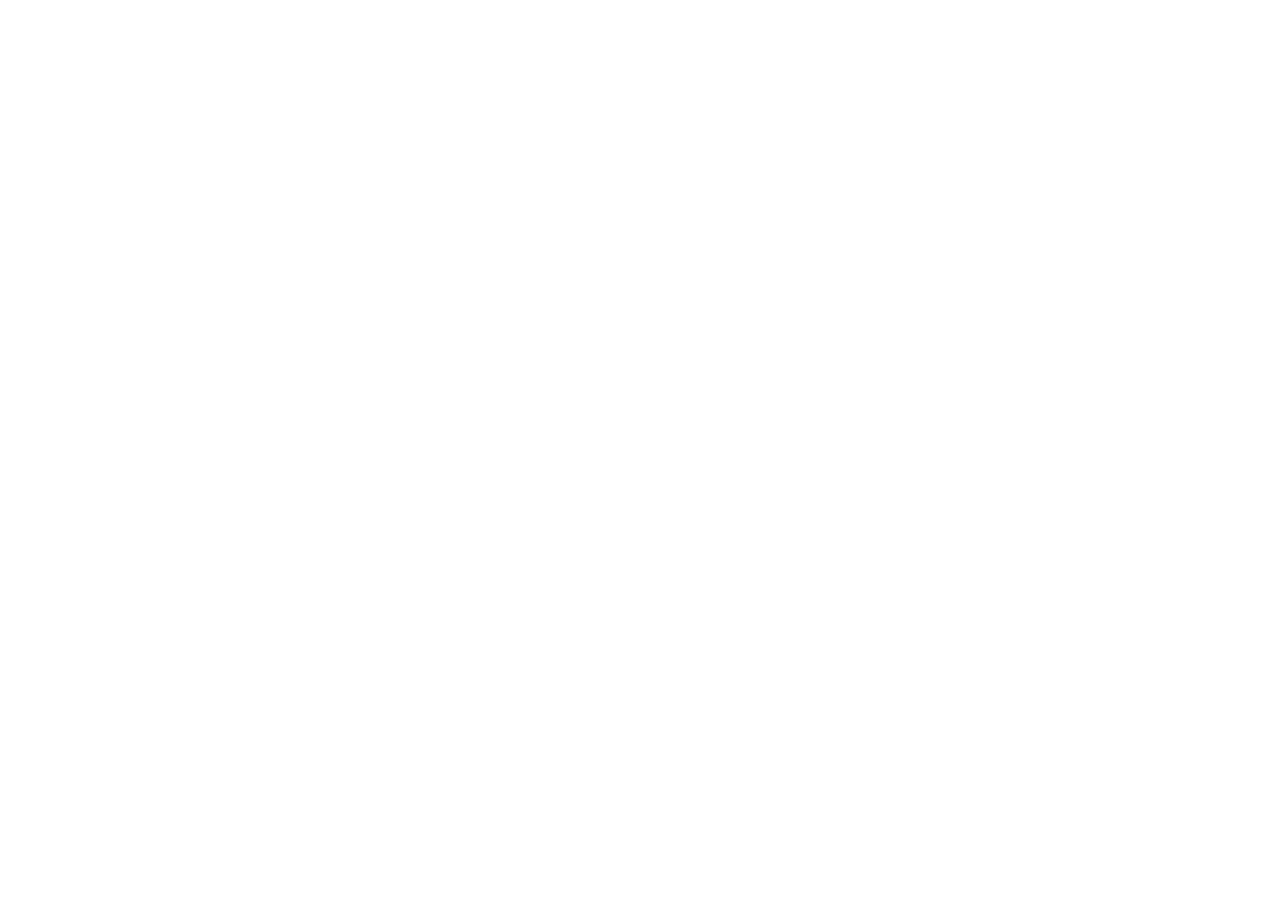
==== finalproject/index.html @ 3f7035b2 "Site plan" ====
<!DOCTYPE html>
<html lang="en">
<head>
    <meta charset="UTF-8">
    <meta name="viewport" content="width=device-width, initial-scale=1.0">
    <title>Document</title>
</head>
<body>
    
</body>
</html>
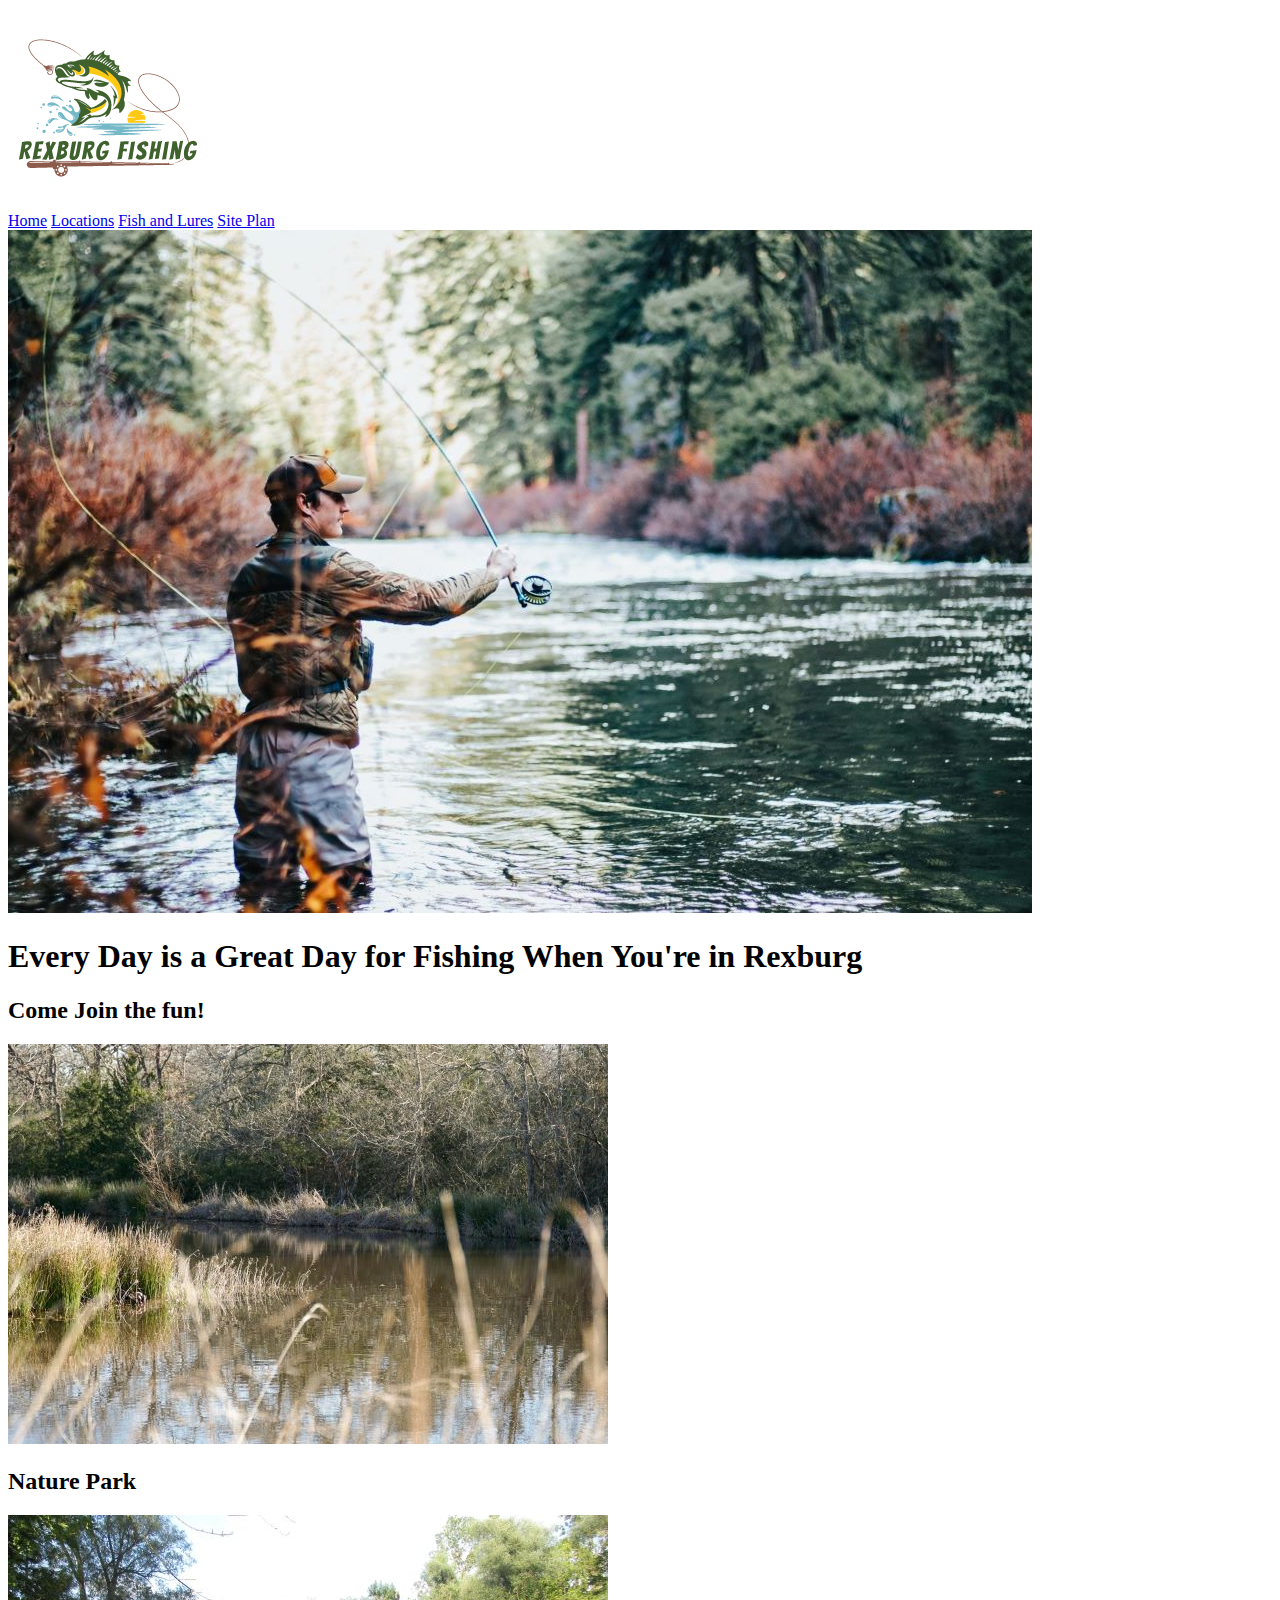
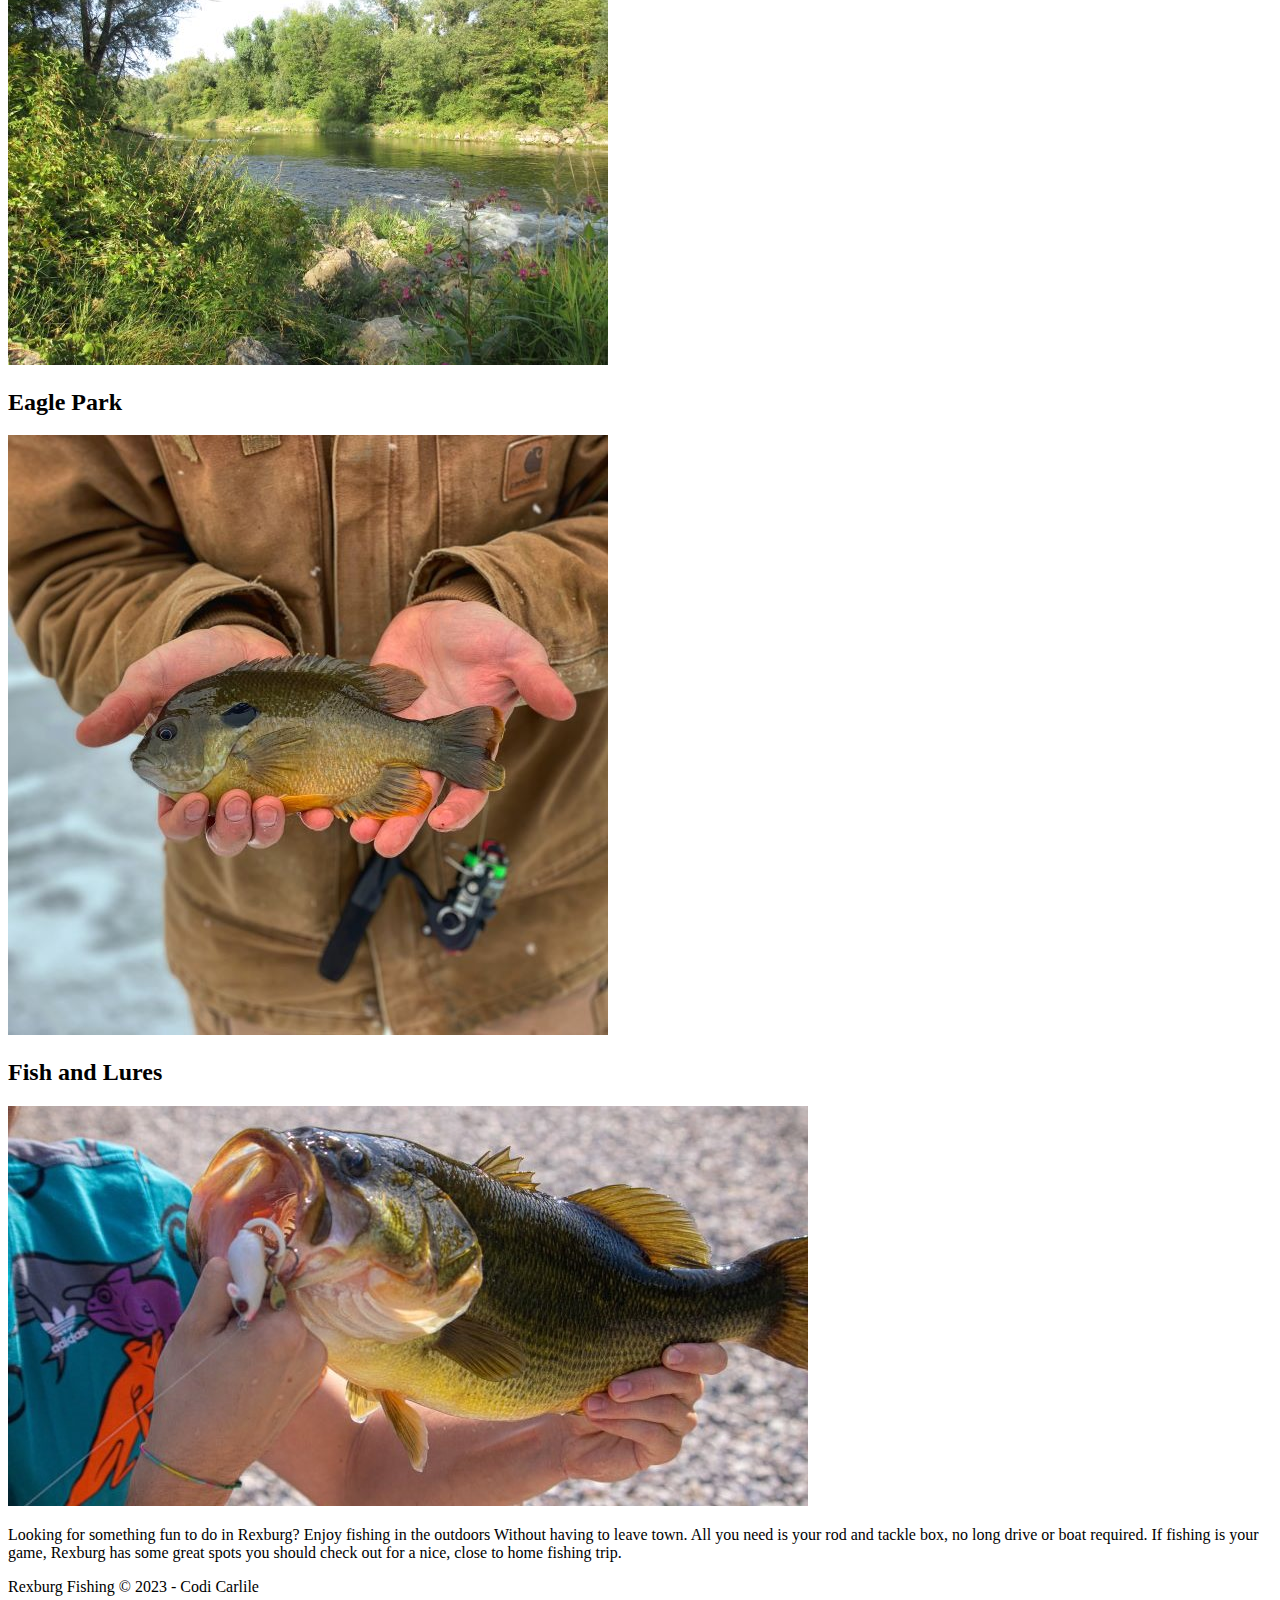
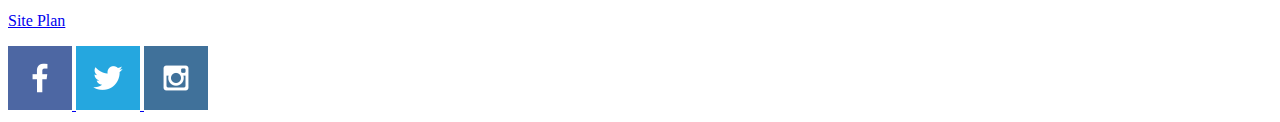
==== commit 945d3707: "HTML" ====
--- a/finalproject/index.html
+++ b/finalproject/index.html
@@ -3,9 +3,93 @@
 <head>
     <meta charset="UTF-8">
     <meta name="viewport" content="width=device-width, initial-scale=1.0">
-    <title>Document</title>
+    <title>Rexburg Fishing Homepage</title>
+    <link rel="stylesheet" href="styles/style.css">
 </head>
 <body>
+    <div id="content">
+
+        <header>
+    
+            <a id="logo_link" href="index.html">
+                <img class="logo" src="images/rexburg-fishing-logo.png" alt="Rexburg Fishing Logo">
+            </a>
+    
+            <nav>
+                <a href="index.html">Home</a>
+                <a href="locations.html">Locations</a>
+                <a href="fish-and-lures.html">Fish and Lures</a>
+                <a href="site-plan.html">Site Plan</a>
+            </nav>
+    
+        </header>
+
+        <div id="hero">
+    
+            <div id="hero-box">
+                <img id="hero-img" src="images/home-page.jpg" alt="Guy fishing">
+            </div>
+    
+            <section id="hero-msg">
+                <h1 class="home-title">Every Day is a Great Day for Fishing When You're in Rexburg</h1>
+                <h2> Come Join the fun!</h2>
+            </section>
+    
+        </div>
+
+        <main class="home-grid">
+
+            <section class="nature-park-card">
+                <a href="locations.html">
+                    <img class="card-img" src="images/nature-park-2.jpg" alt="Nature Park">
+                </a>
+                <h2>Nature Park</h2>
+            </section>
+    
+            <section class="eagle-park-card">
+                <a href="locations.html">
+                    <img class="card-img" src="images/eagle-park-2.jpg" alt="Eagle Park">
+                </a>
+                <h2>Eagle Park</h2>
+            </section>
+
+            <section class="fish-lures-card">
+                <a href="fish-and-lures.html">
+                    <img class="card-img" src="images/sunfish.jpg" alt="Sun Fish">
+                </a>
+                <h2>Fish and Lures</h2>
+            </section>
+
+            <img class="fishing" src="images/home-page-2.jpg" alt="Guy Caught a Fish">
+    
+            <section class="msg">
+                <p>Looking for something fun to do in Rexburg? Enjoy fishing in the outdoors Without having to leave town. All you need is your rod and tackle box, no long drive or boat required. If fishing is your game, Rexburg has some great spots you should check out for a nice, close to home fishing trip. </p>
+            </section>
+
+        </main>
+
+        <footer>
+    
+            <p>Rexburg Fishing &copy; 2023 - Codi Carlile</p>
+            <p><a href="site-plan.html">Site Plan</a></p>
+    
+            <div class="social">
+    
+                <a href="https://facebook.com" target="_blank">
+                    <img src="images/facebook.png" alt="fb icon">
+                </a>
+                <a href="https://twitter.com" target="_blank">
+                    <img src="images/twitter.png" alt="twitter icon">
+                </a>
+                <a href="https://instagram.com" target="_blank">
+                    <img src="images/instagram.png" alt="instagram icon">
+                </a>
+    
+            </div>
+    
+        </footer>
+
+    </div>
     
 </body>
 </html>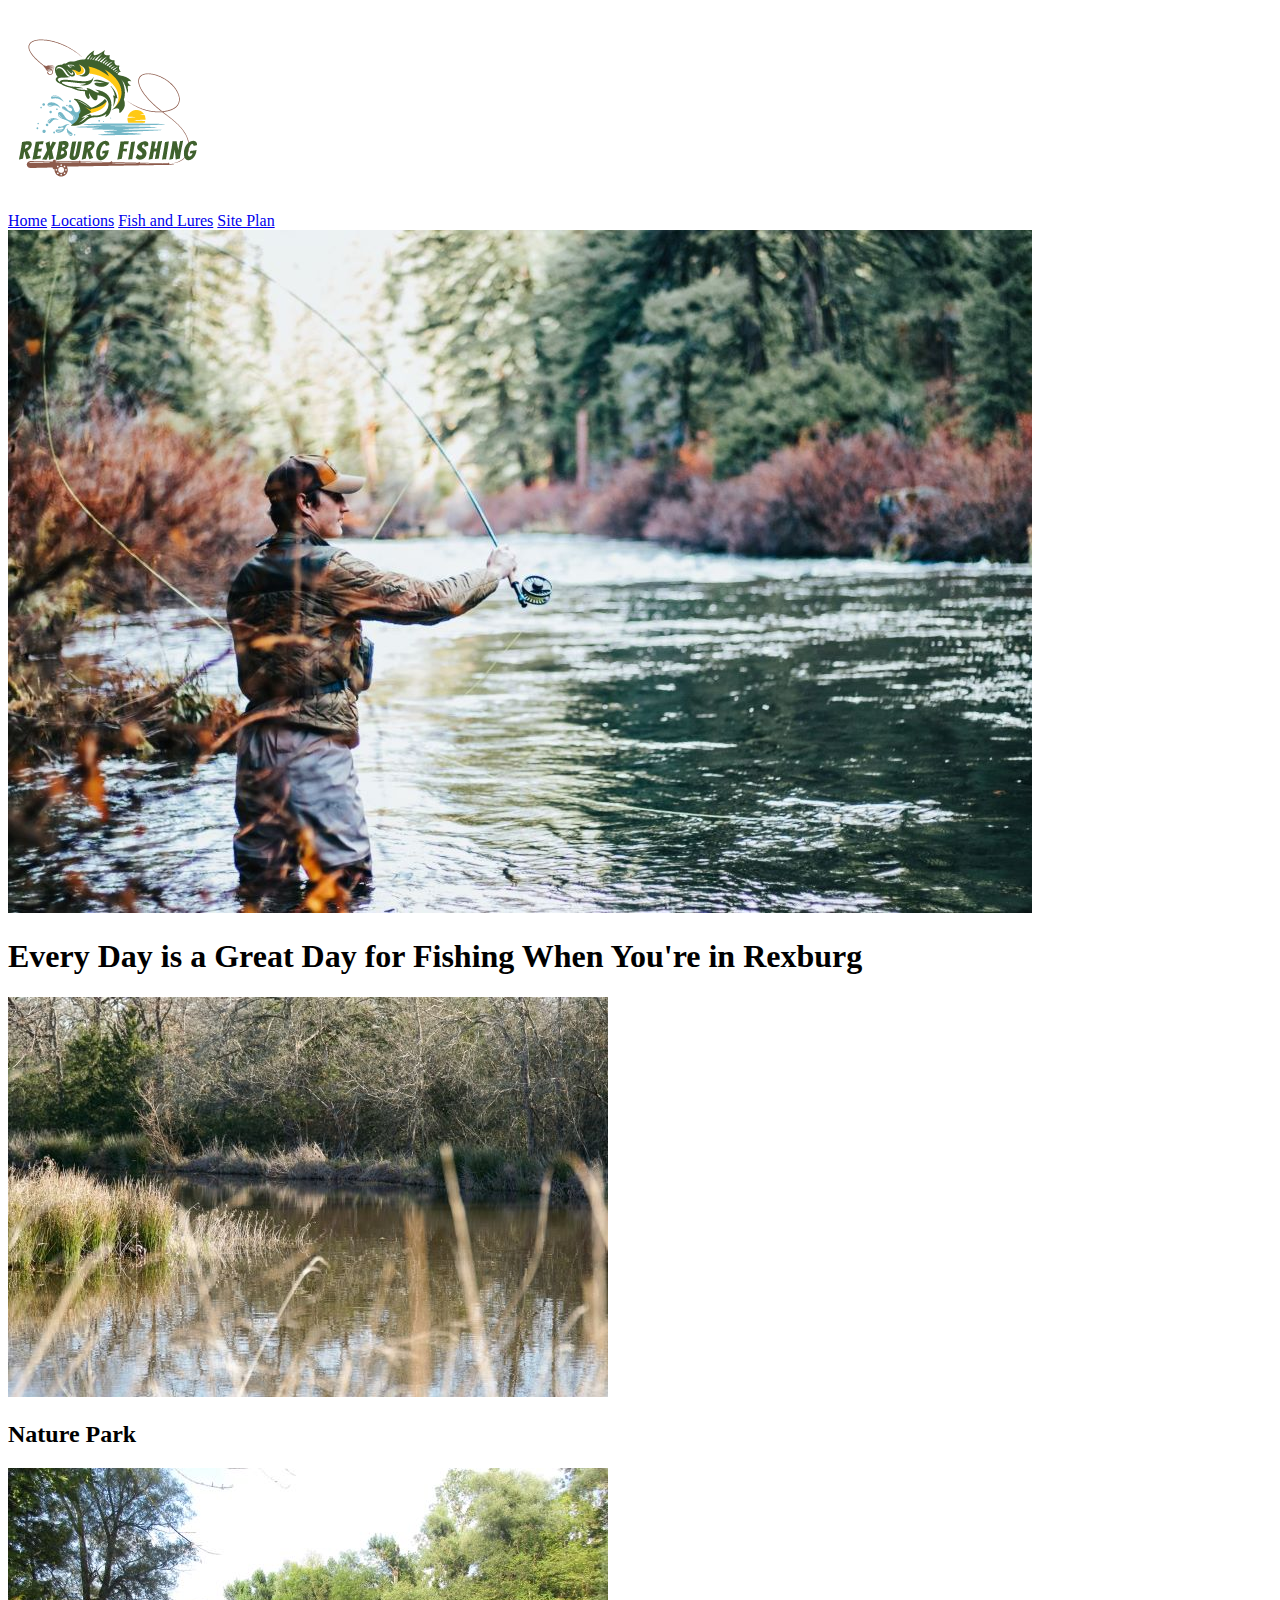
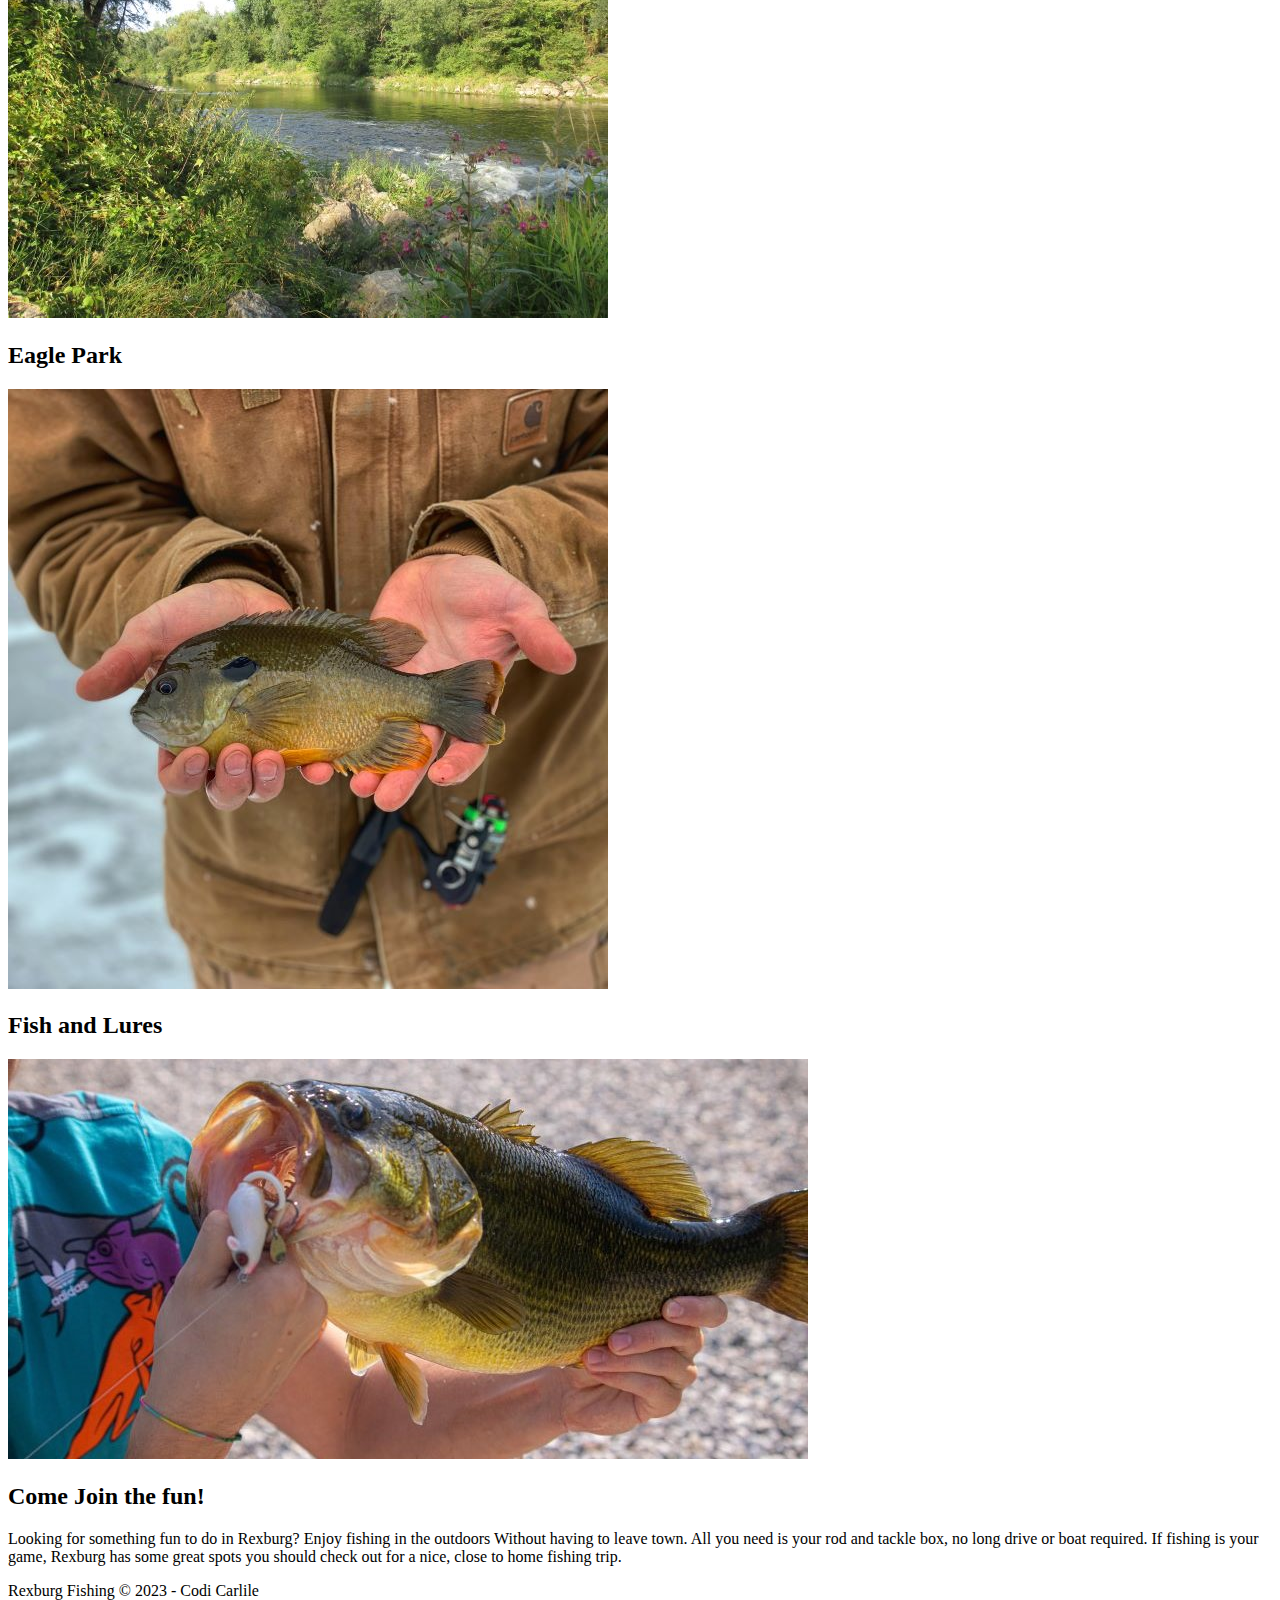
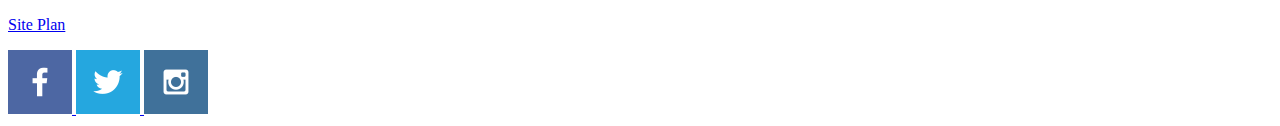
==== commit 94277567: "update" ====
--- a/finalproject/index.html
+++ b/finalproject/index.html
@@ -32,7 +32,6 @@
     
             <section id="hero-msg">
                 <h1 class="home-title">Every Day is a Great Day for Fishing When You're in Rexburg</h1>
-                <h2> Come Join the fun!</h2>
             </section>
     
         </div>
@@ -63,7 +62,10 @@
             <img class="fishing" src="images/home-page-2.jpg" alt="Guy Caught a Fish">
     
             <section class="msg">
-                <p>Looking for something fun to do in Rexburg? Enjoy fishing in the outdoors Without having to leave town. All you need is your rod and tackle box, no long drive or boat required. If fishing is your game, Rexburg has some great spots you should check out for a nice, close to home fishing trip. </p>
+                <h2> Come Join the fun!</h2>
+                <p>
+                    Looking for something fun to do in Rexburg? Enjoy fishing in the outdoors Without having to leave town. All you need is your rod and tackle box, no long drive or boat required. If fishing is your game, Rexburg has some great spots you should check out for a nice, close to home fishing trip. 
+                </p>
             </section>
 
         </main>
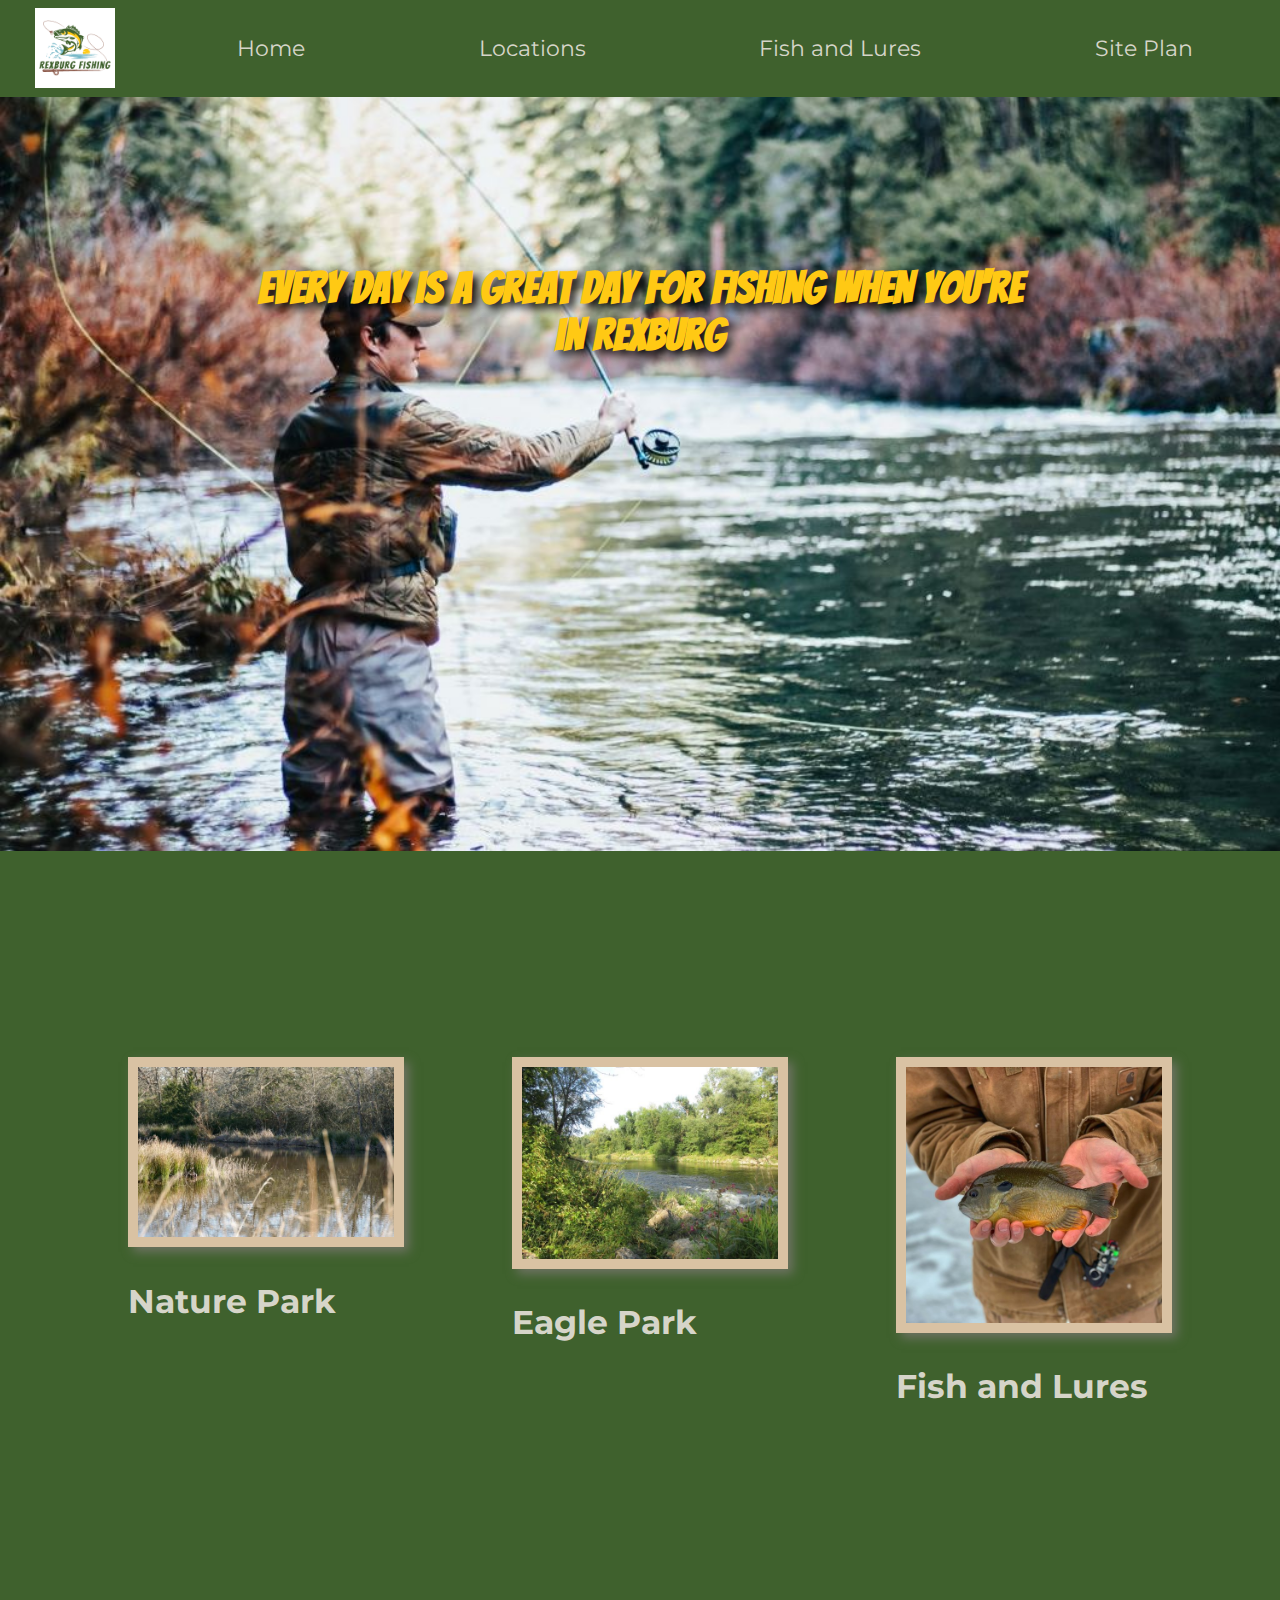
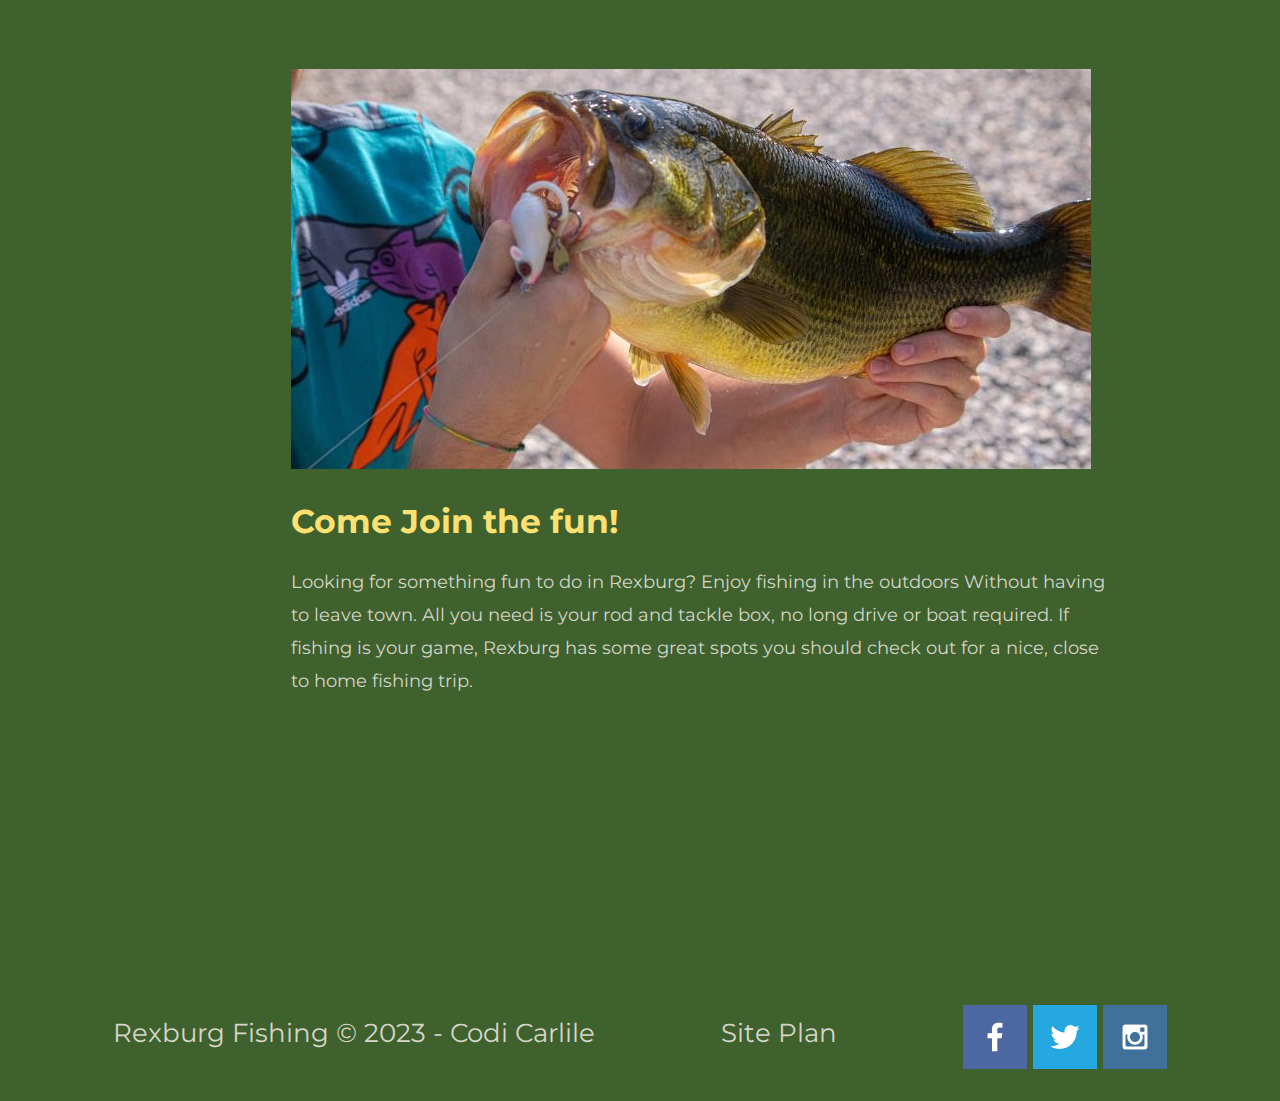
==== commit 948b8af3: "CSS" ====
--- a/finalproject/index.html
+++ b/finalproject/index.html
@@ -59,9 +59,9 @@
                 <h2>Fish and Lures</h2>
             </section>
 
-            <img class="fishing" src="images/home-page-2.jpg" alt="Guy Caught a Fish">
-    
+            
             <section class="msg">
+                <img class="fishing" src="images/home-page-2.jpg" alt="Guy Caught a Fish">
                 <h2> Come Join the fun!</h2>
                 <p>
                     Looking for something fun to do in Rexburg? Enjoy fishing in the outdoors Without having to leave town. All you need is your rod and tackle box, no long drive or boat required. If fishing is your game, Rexburg has some great spots you should check out for a nice, close to home fishing trip. 
--- a/finalproject/styles/style.css
+++ b/finalproject/styles/style.css
@@ -0,0 +1,177 @@
+@import url('https://fonts.googleapis.com/css2?family=Bangers&family=Montserrat&display=swap');
+
+
+header {
+    display: grid;
+    grid-template-columns: 150px auto;
+    background-color: #3F612D;
+}
+
+#content {
+    max-width: 1600px;
+    margin: 0 auto;
+}
+
+
+nav {
+    display: flex;
+    justify-content: space-around;
+}
+
+nav a:hover {
+    background-color: #FFC914;
+    color: #8D5B4C;
+}
+
+nav a {
+    text-align: center;
+    color: #D6D5C9;
+    text-decoration: none;
+    padding: 35px;
+}
+
+.logo {
+    width: 80px;
+}
+
+#logo_link {
+    padding-top: 5px;
+    justify-self: center;
+    align-self: center;
+}
+
+#hero {
+    display: grid;
+    grid-template-columns: 1fr 3fr 1fr;
+    margin-top: -100px;
+}
+
+#hero-box {
+    grid-column: 1/4;
+    grid-row: 1/6;
+    z-index: -1;
+}
+             
+#hero-img {
+    width: 100%;
+}
+
+#hero-msg {
+    grid-column: 2/3;
+    grid-row: 2/3;
+    margin-top: 100px;
+}
+             
+#hero-msg h1 {
+    text-align: center;
+}
+
+.home-title {
+    color: #FFC914;
+    font-family: 'Bangers';
+    font-size: 2em;
+    margin-top: 10px;
+    text-shadow: 5px 5px 10px black;
+    
+}
+
+.home-grid{
+    display: grid;
+    grid-template-columns: 1fr 1fr 1fr 1fr 1fr 1fr 1fr 1fr 1fr 1fr;
+}
+
+body {
+    background-color: #3F612D;
+    font-family: 'Montserrat';
+    font-size: 22px;
+    margin: 0;
+    padding: 0;
+}
+
+.card-img {
+    width: 100%;
+    border: 10px solid #d9c2a3;
+    transition: transform .5s;
+    box-shadow: 5px 5px 10px #6f7364;
+}
+
+.card-img:hover {
+    opacity: .6;
+    transform: scale(1.1);
+}
+
+.nature-park-card {
+    color: #D6D5C9;
+    margin: 200px 0;
+    grid-column: 2/4;
+    grid-row: 2/3;
+}
+
+.eagle-park-card{
+    color: #D6D5C9;
+    margin: 200px 0;
+    grid-column: 5/7;
+    grid-row: 2/3;
+}
+
+.fish-lures-card {
+    color: #D6D5C9;
+    margin: 200px 0;
+    grid-column: 8/10;
+    grid-row: 2/3;
+}
+
+.msg {
+    /* background-color: #3F612D; */
+    line-height: 1.5em;
+    padding: 35px;
+    grid-column: 3/10;
+    grid-row: 6/7;
+    /* box-shadow: 5px 5px 10px black; */
+}
+
+.msg h2 {
+    color: #fce172;
+}
+
+.msg p {
+    color: #D6D5C9;
+    font-size: 0.8em;
+    padding-bottom: 15px;
+}
+
+footer {
+    background-color: #3F612D;
+    color: #D6D5C9;
+    padding: 25px 50px;
+    margin-top: 200px;
+    display: flex;
+    justify-content: space-around;
+    align-items: center;
+}
+
+.icon {
+    width: 80px;
+    padding-top: 10px;
+}
+
+footer a {
+    color: #D6D5C9;
+    text-decoration: none;
+}
+
+footer a:hover {
+    color: #FFC914;
+}
+
+footer p {
+    font-size: 1.2em;
+} 
+
+footer p a:hover {
+    text-decoration: underline;
+}    
+
+footer .social img {
+    padding-top: 15px;
+} 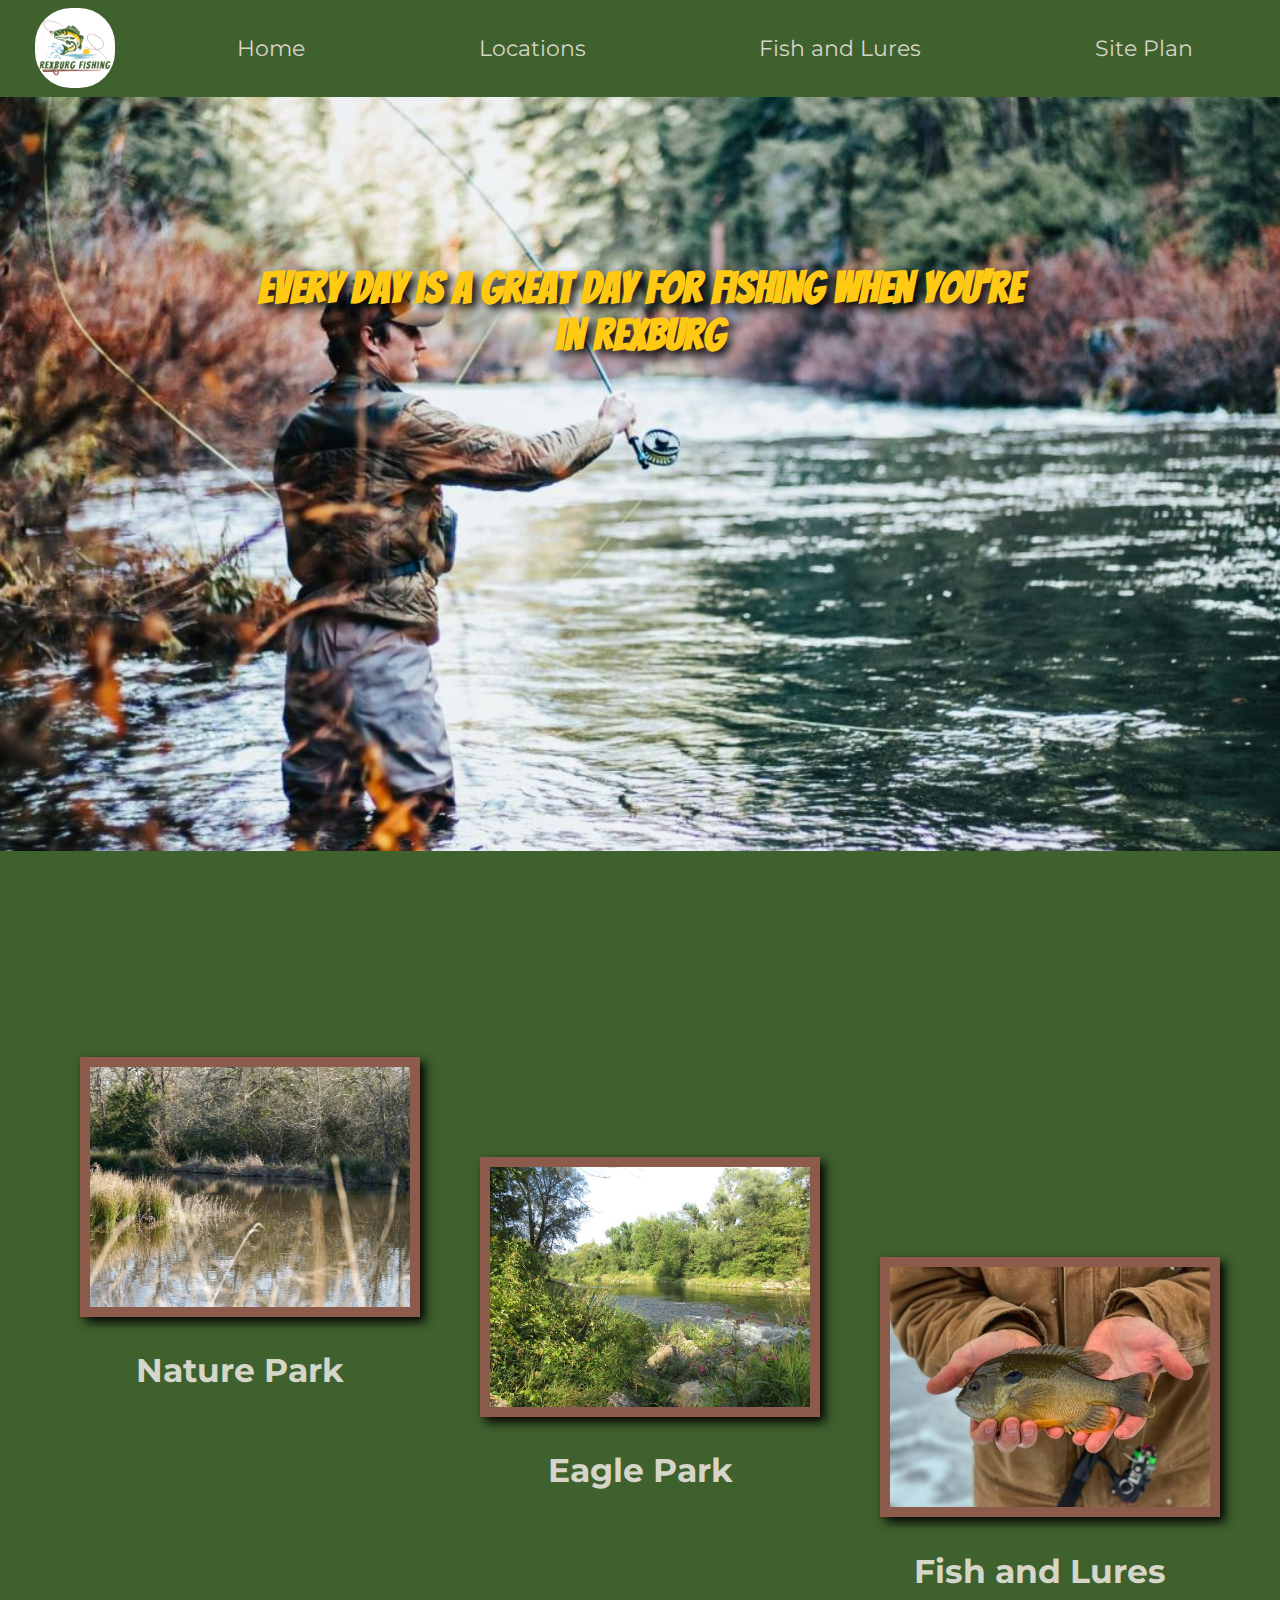
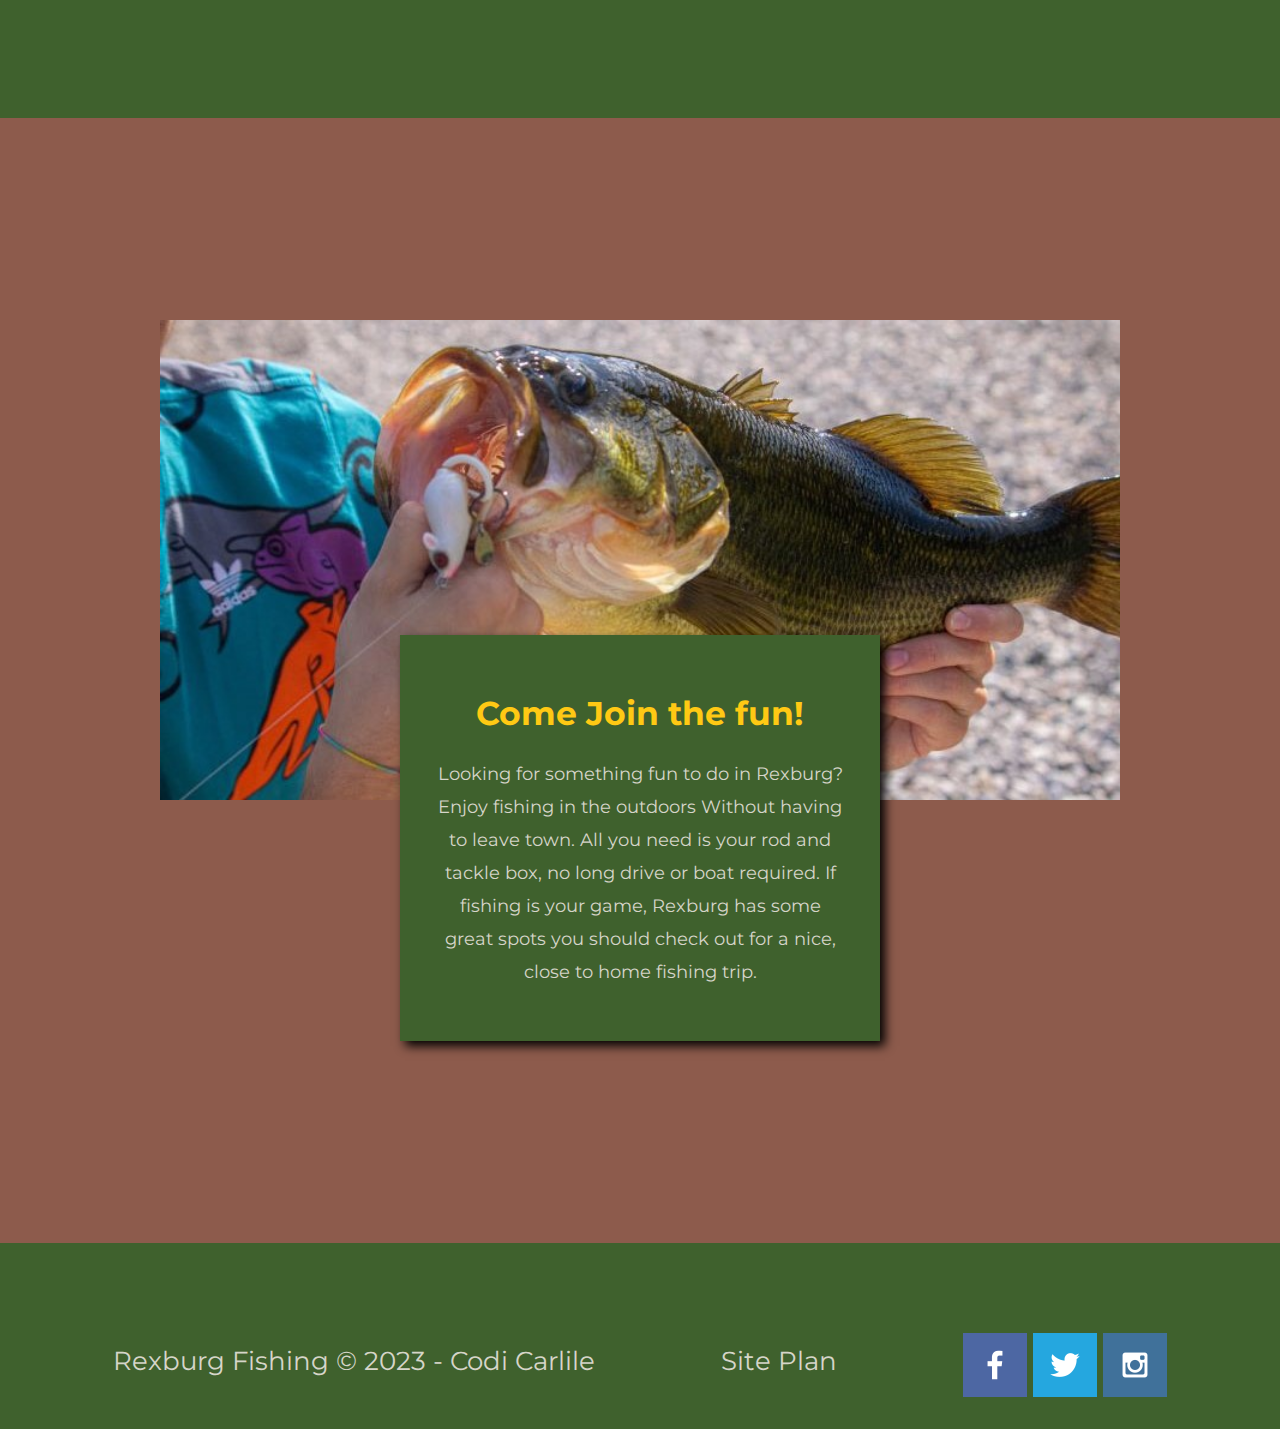
==== commit e4f09d0a: "home page css" ====
--- a/finalproject/index.html
+++ b/finalproject/index.html
@@ -59,15 +59,17 @@
                 <h2>Fish and Lures</h2>
             </section>
 
-            
+            <div id="background"></div>
+
+            <img class="fishing" src="images/home-page-2.jpg" alt="Guy Caught a Fish">
+
             <section class="msg">
-                <img class="fishing" src="images/home-page-2.jpg" alt="Guy Caught a Fish">
                 <h2> Come Join the fun!</h2>
                 <p>
                     Looking for something fun to do in Rexburg? Enjoy fishing in the outdoors Without having to leave town. All you need is your rod and tackle box, no long drive or boat required. If fishing is your game, Rexburg has some great spots you should check out for a nice, close to home fishing trip. 
                 </p>
             </section>
-
+            
         </main>
 
         <footer>
--- a/finalproject/styles/style.css
+++ b/finalproject/styles/style.css
@@ -32,6 +32,7 @@
 
 .logo {
     width: 80px;
+    border-radius: 45%;
 }
 
 #logo_link {
@@ -77,22 +78,23 @@
 
 .home-grid{
     display: grid;
-    grid-template-columns: 1fr 1fr 1fr 1fr 1fr 1fr 1fr 1fr 1fr 1fr;
+    grid-template-columns: 1fr 1fr 1fr 1fr 1fr 1fr 1fr 1fr 1fr 1fr 1fr 1fr 1fr 1fr 1fr 1fr;
 }
 
 body {
     background-color: #3F612D;
     font-family: 'Montserrat';
     font-size: 22px;
+    text-align: center;
     margin: 0;
     padding: 0;
 }
 
 .card-img {
     width: 100%;
-    border: 10px solid #d9c2a3;
+    border: 10px solid #8D5B4C;
     transition: transform .5s;
-    box-shadow: 5px 5px 10px #6f7364;
+    box-shadow: 5px 5px 10px black; 
 }
 
 .card-img:hover {
@@ -103,48 +105,62 @@
 .nature-park-card {
     color: #D6D5C9;
     margin: 200px 0;
-    grid-column: 2/4;
+    grid-column: 2/6;
     grid-row: 2/3;
 }
 
 .eagle-park-card{
     color: #D6D5C9;
-    margin: 200px 0;
-    grid-column: 5/7;
+    margin: 300px 0 0 0;
+    grid-column: 7/11;
     grid-row: 2/3;
 }
 
 .fish-lures-card {
     color: #D6D5C9;
-    margin: 200px 0;
-    grid-column: 8/10;
+    margin: 400px 0 100px 0;
+    grid-column: 12/16;
     grid-row: 2/3;
 }
 
 .msg {
-    /* background-color: #3F612D; */
+    background-color: #3F612D;
     line-height: 1.5em;
+    margin-top: 75px;
     padding: 35px;
-    grid-column: 3/10;
-    grid-row: 6/7;
-    /* box-shadow: 5px 5px 10px black; */
+    grid-column: 6/12;
+    grid-row: 8/10;
+    box-shadow: 5px 5px 10px black;
 }
 
 .msg h2 {
-    color: #fce172;
+    color: #FFC914;
 }
 
 .msg p {
     color: #D6D5C9;
     font-size: 0.8em;
-    padding-bottom: 15px;
 }
+
+#background {
+    background-color: #8D5B4C;
+    height: 1125px;
+    grid-column: 1/-1;
+    grid-row: 4/11;
+}
+
+.fishing {
+    width: 100%;
+    grid-column: 3/15;
+    grid-row: 5/9;
+}
+
 
 footer {
     background-color: #3F612D;
     color: #D6D5C9;
     padding: 25px 50px;
-    margin-top: 200px;
+    margin-top: 50px;
     display: flex;
     justify-content: space-around;
     align-items: center;
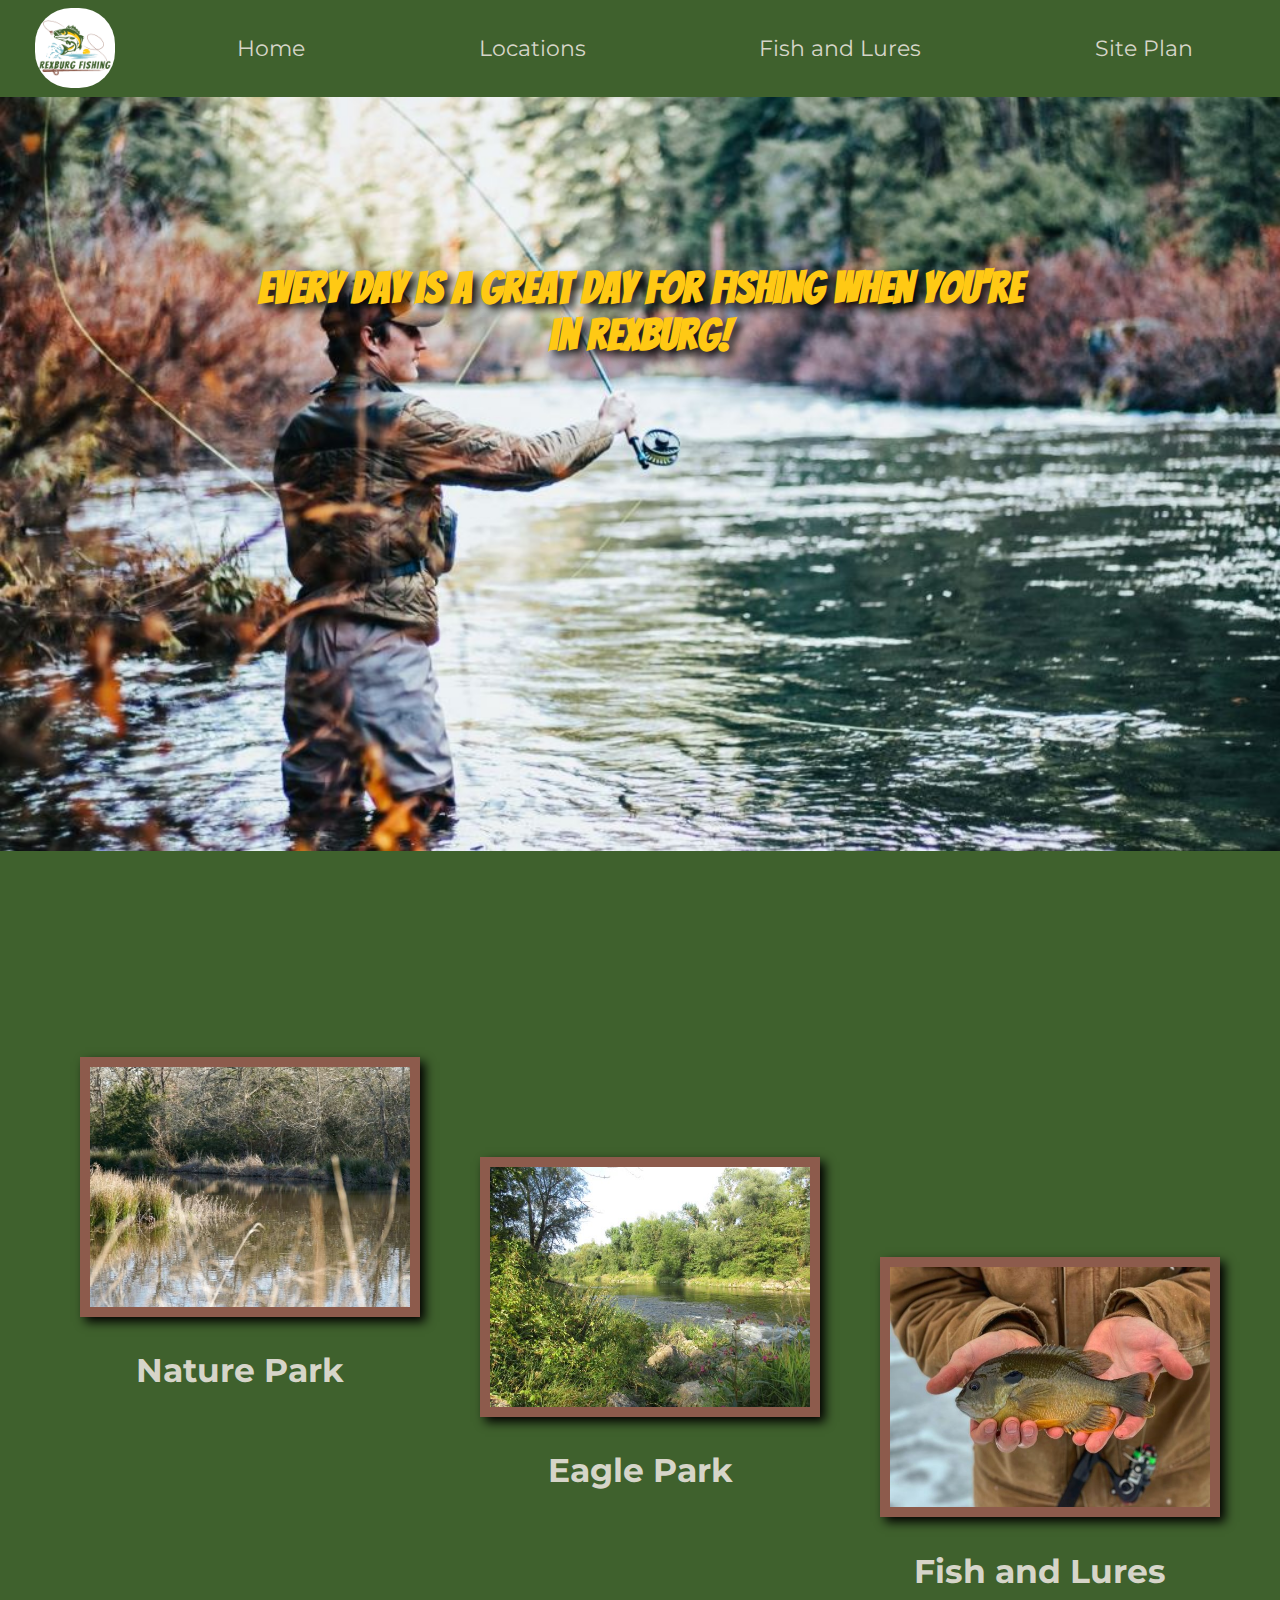
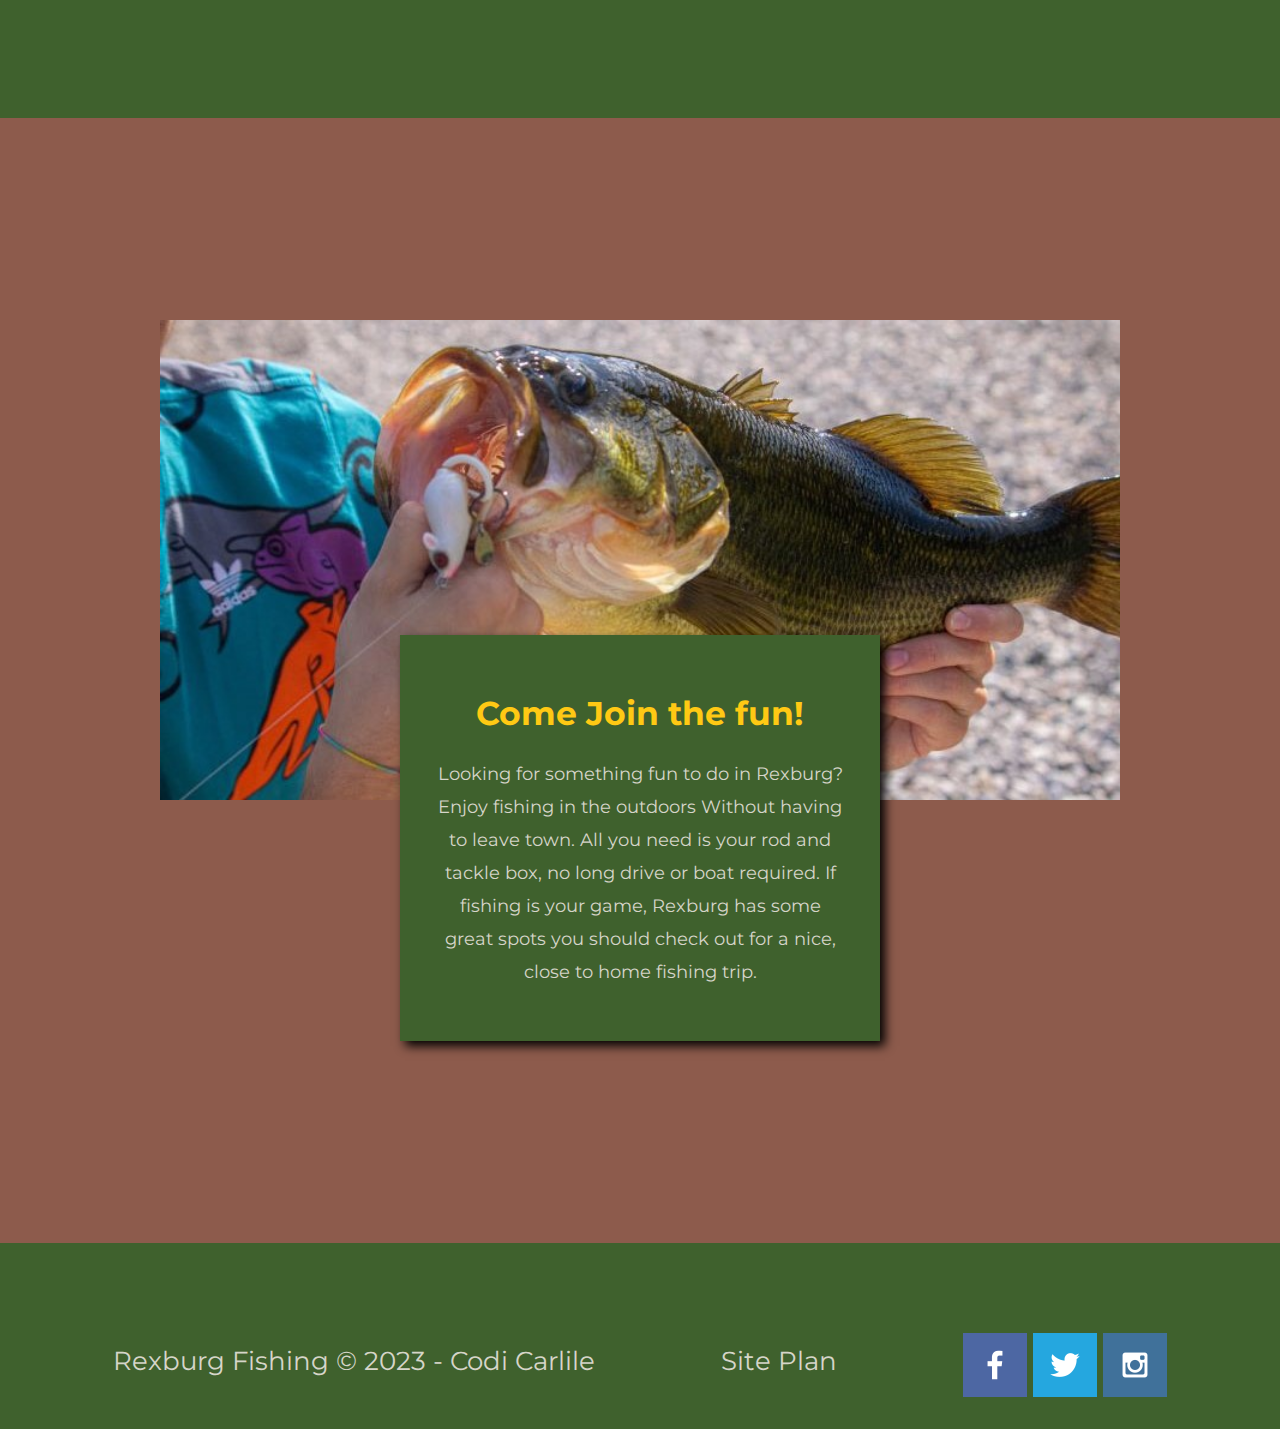
==== commit 7f865c5a: "update" ====
--- a/finalproject/index.html
+++ b/finalproject/index.html
@@ -31,7 +31,7 @@
             </div>
     
             <section id="hero-msg">
-                <h1 class="home-title">Every Day is a Great Day for Fishing When You're in Rexburg</h1>
+                <h1 class="home-title">Every Day is a Great Day for Fishing When You're in Rexburg!</h1>
             </section>
     
         </div>
